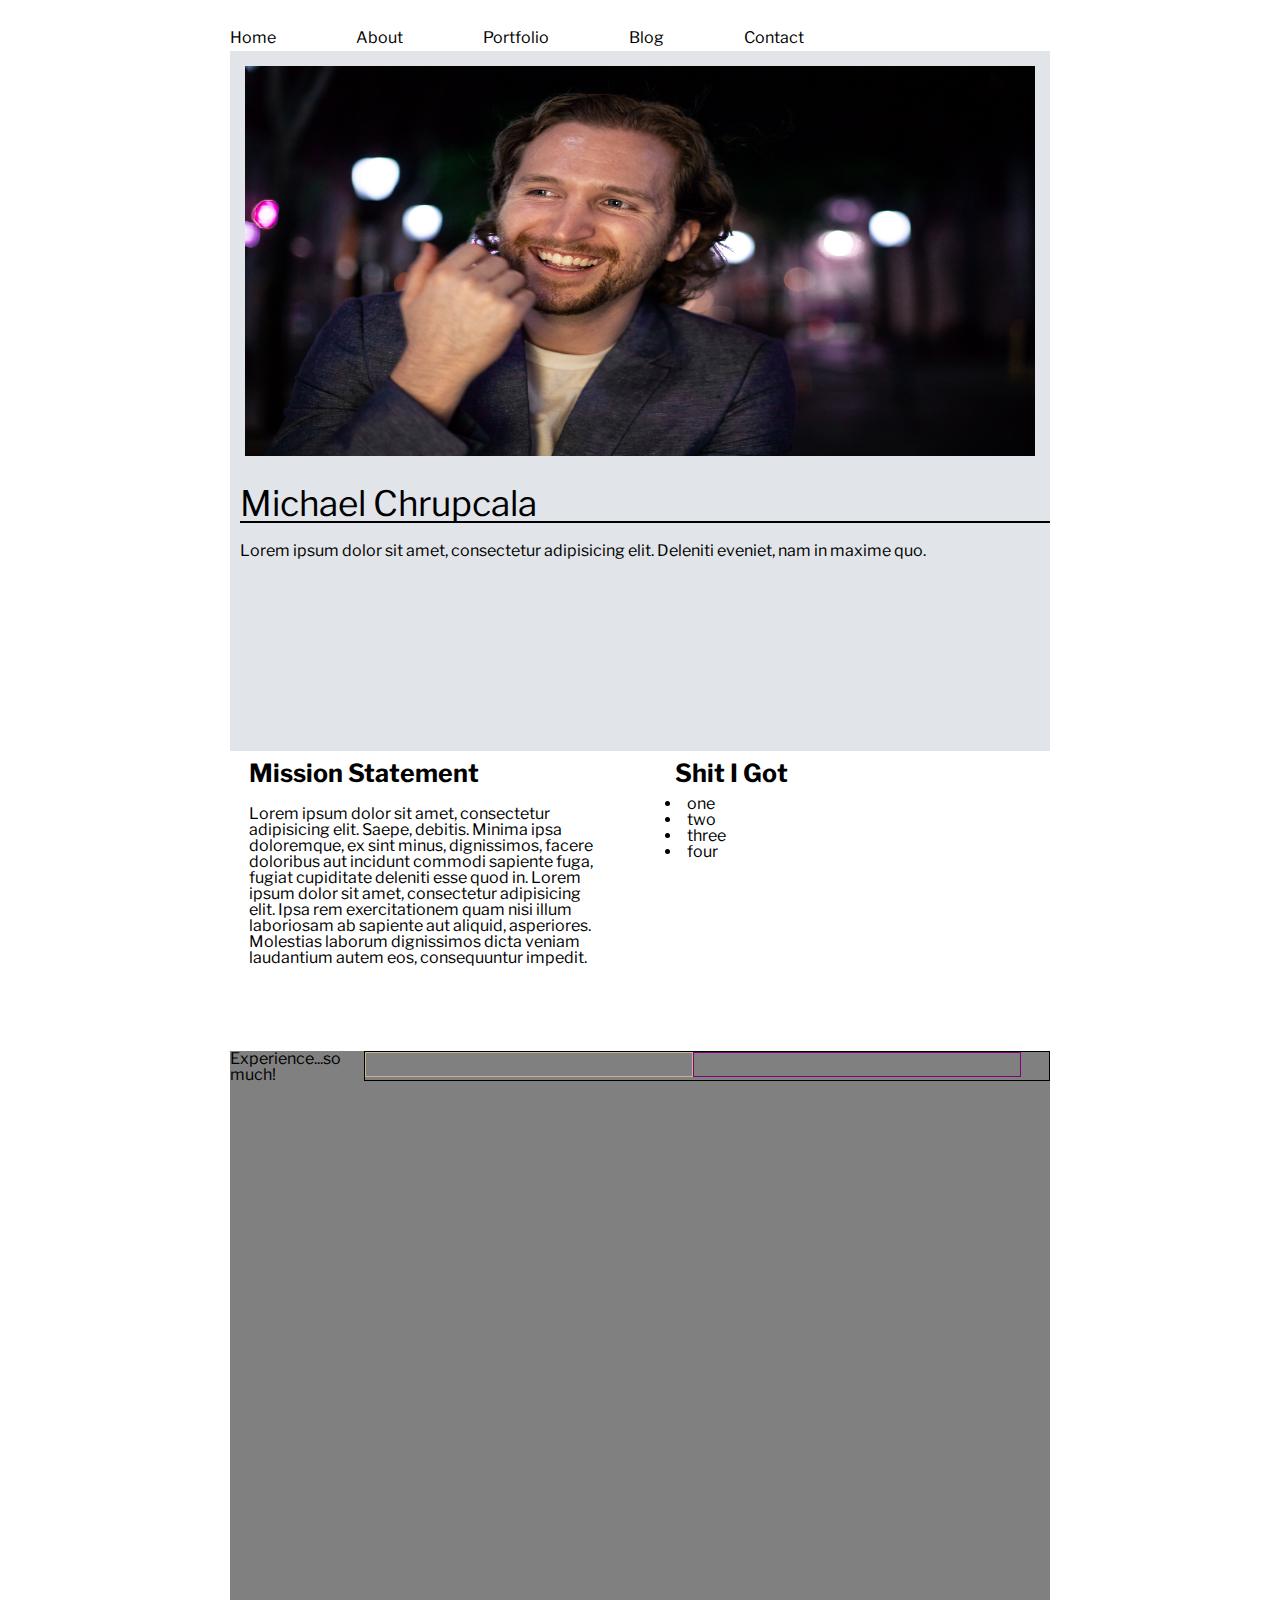
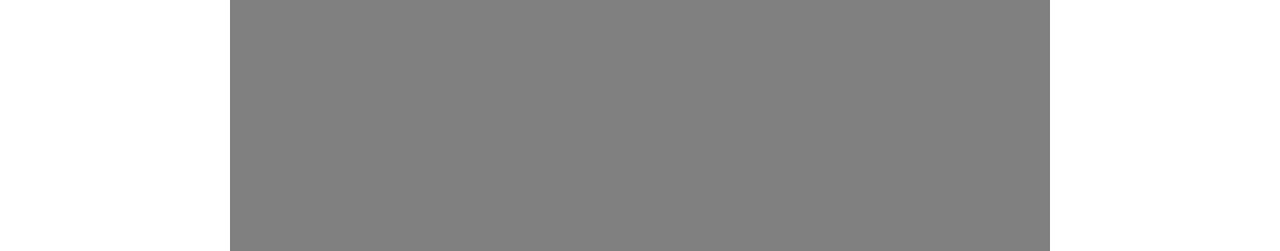
==== index.html @ c1bf6cab "Resume index.html is halfway finshed. Stylesheet's updated using Less. Added a headshot img and img " ====
<!doctype html>

<html lang="en">
<head>
  <meta charset="utf-8">

  <title>Resume - Michael Chrupcala</title>

  <link href="https://fonts.googleapis.com/css?family=Libre+Franklin&display=swap" rel="stylesheet">

  <link rel="stylesheet" href="css/index.css">

  <!--[if lt IE 9]>
    <script src="https://cdnjs.cloudflare.com/ajax/libs/html5shiv/3.7.3/html5shiv.js"></script>
  <![endif]-->
</head>

<body>
  <header>
    <nav class="nav-bar">
    <a href="#">Home</a>
    <a href="#">About</a>
    <a href="#">Portfolio</a>
    <a href="#">Blog</a>
    <a href="#">Contact</a>
  </nav>
  </header>

  <main>
    <section class="upper-banner">
      <img class ="headshot" src="images/headshot.jpg" alt="headshot of michael smiling at the camera">
      <h1>Michael Chrupcala</h1>
      <p>Lorem ipsum dolor sit amet, consectetur adipisicing elit. Deleniti eveniet, nam in maxime quo.</p>

    </section>

    <section class="lower-banner">
      <div class="mission-statement">
        <h2>Mission Statement</h2>
        <p>Lorem ipsum dolor sit amet, consectetur adipisicing elit. Saepe, debitis. Minima ipsa doloremque, ex sint minus, dignissimos, facere doloribus aut incidunt commodi sapiente fuga, fugiat cupiditate deleniti esse quod in. Lorem ipsum dolor sit amet, consectetur adipisicing elit. Ipsa rem exercitationem quam nisi illum laboriosam ab sapiente aut aliquid, asperiores. Molestias laborum dignissimos dicta veniam laudantium autem eos, consequuntur impedit. </p>
      </div>

      <div class="list-skills">
        <h2>Shit I Got</h2>
        <ul>
          <li>one</li>
          <li>two</li>
          <li>three</li>
          <li>four</li>
        </ul>
      </div>
    </section>

    <section class="work-history">
      <h2>Experience...so much!</h2>
      <div class="job-container">
        <div class="job-desc">
        </div>
        <div class="job-img">
        </div>
      </div>


    </section>

  </main>

  <footer>

  </footer>

</body>
</html>
---- css/index.css ----
/* http://meyerweb.com/eric/tools/css/reset/
   v2.0 | 20110126
   License: none (public domain)
*/
html,
body,
div,
span,
applet,
object,
iframe,
h1,
h2,
h3,
h4,
h5,
h6,
p,
blockquote,
pre,
a,
abbr,
acronym,
address,
big,
cite,
code,
del,
dfn,
em,
img,
ins,
kbd,
q,
s,
samp,
small,
strike,
strong,
sub,
sup,
tt,
var,
b,
u,
i,
center,
dl,
dt,
dd,
ol,
ul,
li,
fieldset,
form,
label,
legend,
table,
caption,
tbody,
tfoot,
thead,
tr,
th,
td,
article,
aside,
canvas,
details,
embed,
figure,
figcaption,
footer,
header,
hgroup,
menu,
nav,
output,
ruby,
section,
summary,
time,
mark,
audio,
video {
  margin: 0;
  padding: 0;
  border: 0;
  font-size: 100%;
  font: inherit;
  vertical-align: baseline;
}
/* HTML5 display-role reset for older browsers */
article,
aside,
details,
figcaption,
figure,
footer,
header,
hgroup,
menu,
nav,
section {
  display: block;
}
body {
  line-height: 1;
}
ol,
ul {
  list-style: none;
}
blockquote,
q {
  quotes: none;
}
blockquote:before,
blockquote:after,
q:before,
q:after {
  content: '';
  content: none;
}
table {
  border-collapse: collapse;
  border-spacing: 0;
}
/* Set every element's box-sizing to border-box */
* {
  box-sizing: border-box;
}
html,
body {
  height: 100%;
  width: 80%;
  margin: 0 auto;
}
html {
  font-size: 62.5%;
}
body {
  font-size: 1.6rem;
  font-family: 'Libre Franklin', sans-serif;
}
.nav-bar {
  width: 70%;
  display: flex;
  justify-content: space-between;
  margin-top: 30px;
  margin-bottom: 5px;
}
.nav-bar a {
  text-decoration: none;
  color: black;
}
.upper-banner {
  display: flex;
  flex-direction: column;
  height: 700px;
  background: #e1e4e8;
  width: 100%;
}
.upper-banner .headshot {
  height: 60%;
  padding: 15px;
}
.upper-banner h1 {
  font-size: 35px;
  display: block;
  margin-top: 15px;
  margin-left: 10px;
  border-bottom: 2px solid black;
}
.upper-banner p {
  padding: 10px;
  margin-top: 10px;
}
.lower-banner {
  display: flex;
  flex-flow: row wrap;
  height: 300px;
  width: 100%;
  justify-content: space-between;
}
.lower-banner h2 {
  font-size: 2.5rem;
  padding: 1rem;
  font-weight: bold;
}
.lower-banner p {
  padding: 10px;
}
.lower-banner li {
  list-style-type: disc;
  list-style-position: inside;
}
.mission-statement,
.list-skills {
  height: 300px;
  width: 48%;
  padding: 0 1%;
}
.work-history {
  display: flex;
  height: 800px;
  width: 100%;
  background: grey;
}
.work-history .job-container {
  height: 3rem;
  width: 100%;
  border: 1px solid black;
  display: flex;
}
.work-history .job-desc {
  height: 2.5rem;
  width: 48%;
  border: 1px solid tan;
  display: flex;
}
.work-history .job-img {
  height: 2.5rem;
  width: 48%;
  border: 1px solid purple;
  display: flex;
}
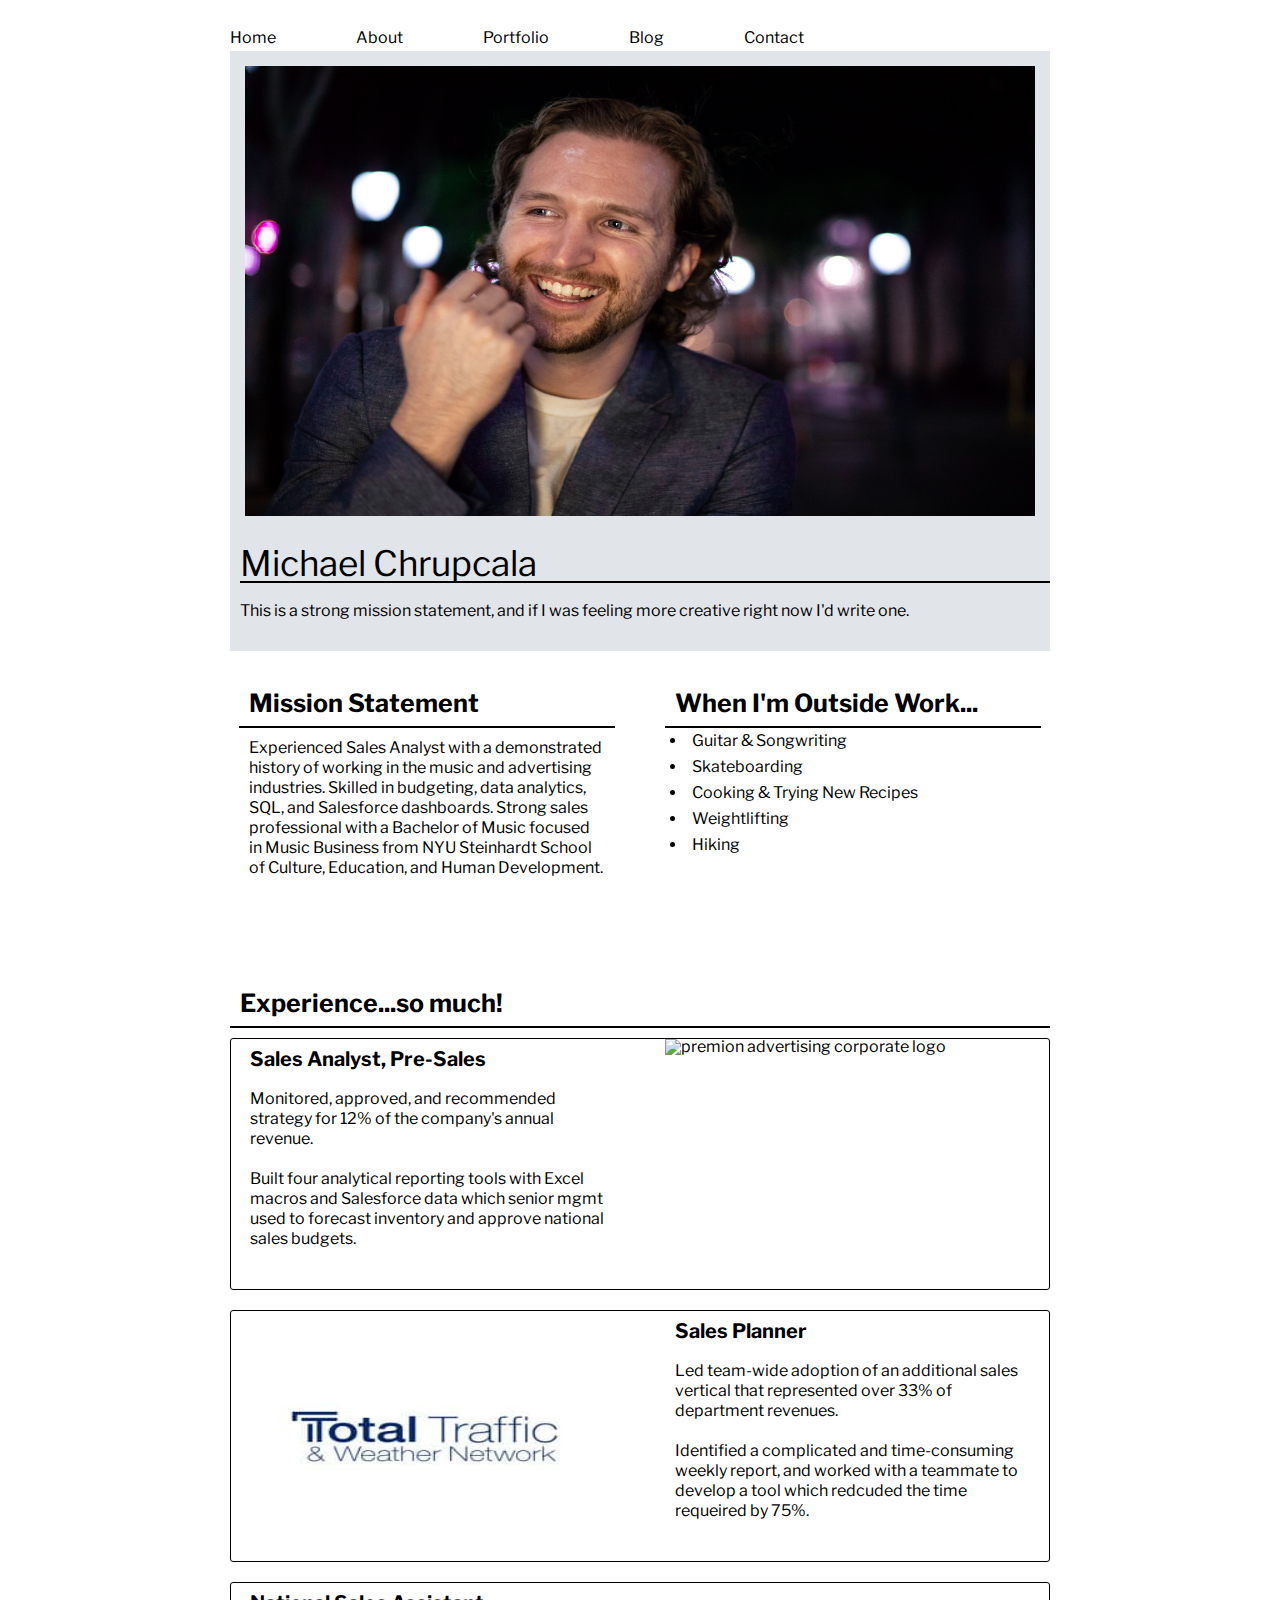
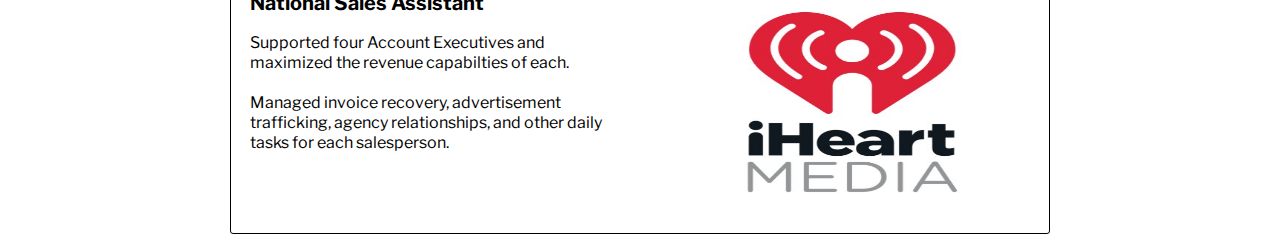
==== commit 20868c6c: "Added 3 img's for work history. Finished the 1st draft of index.html page and styled that page." ====
--- a/index.html
+++ b/index.html
@@ -30,33 +30,64 @@
     <section class="upper-banner">
       <img class ="headshot" src="images/headshot.jpg" alt="headshot of michael smiling at the camera">
       <h1>Michael Chrupcala</h1>
-      <p>Lorem ipsum dolor sit amet, consectetur adipisicing elit. Deleniti eveniet, nam in maxime quo.</p>
+      <p>This is a strong mission statement, and if I was feeling more creative right now I'd write one.</p>
 
     </section>
 
     <section class="lower-banner">
       <div class="mission-statement">
         <h2>Mission Statement</h2>
-        <p>Lorem ipsum dolor sit amet, consectetur adipisicing elit. Saepe, debitis. Minima ipsa doloremque, ex sint minus, dignissimos, facere doloribus aut incidunt commodi sapiente fuga, fugiat cupiditate deleniti esse quod in. Lorem ipsum dolor sit amet, consectetur adipisicing elit. Ipsa rem exercitationem quam nisi illum laboriosam ab sapiente aut aliquid, asperiores. Molestias laborum dignissimos dicta veniam laudantium autem eos, consequuntur impedit. </p>
+        <p>Experienced Sales Analyst with a demonstrated history of working in the music and advertising industries. Skilled in budgeting, data analytics, SQL, and Salesforce dashboards. Strong sales professional with a Bachelor of Music focused in Music Business from NYU Steinhardt School of Culture, Education, and Human Development.  </p>
       </div>
 
       <div class="list-skills">
-        <h2>Shit I Got</h2>
+        <h2>When I'm Outside Work...</h2>
         <ul>
-          <li>one</li>
-          <li>two</li>
-          <li>three</li>
-          <li>four</li>
+          <li>Guitar & Songwriting</li>
+          <li>Skateboarding</li>
+          <li>Cooking & Trying New Recipes</li>
+          <li>Weightlifting</li>
+          <li>Hiking</li>
         </ul>
       </div>
     </section>
 
+      <h2>Experience...so much!</h2>
+
     <section class="work-history">
-      <h2>Experience...so much!</h2>
       <div class="job-container">
         <div class="job-desc">
+          <h3>Sales Analyst, Pre-Sales</h3>
+          <p>Monitored, approved, and recommended strategy for 12% of the company's annual revenue.</p>
+          <p>Built four analytical reporting tools with Excel macros and Salesforce data which senior mgmt used to forecast inventory and approve national sales budgets.</p>
         </div>
-        <div class="job-img">
+        <div class="blank"></div>
+        <div class="job-img-container">
+          <img class="job-img" src="images/Premion_logo.png" alt="premion advertising corporate logo">
+        </div>
+      </div>
+
+      <div class="job-container">
+        <div class="job-desc">
+          <h3>Sales Planner</h3>
+          <p>Led team-wide adoption of an additional sales vertical that represented over 33% of department revenues.</p>
+          <p>Identified a complicated and time-consuming weekly report, and worked with a teammate to develop a tool which redcuded the time requeired by 75%.</p>
+        </div>
+        <div class="blank"></div>
+        <div class="job-img-container">
+          <img class="job-img" src="images/TTWN_logo.jpg" alt="total traffic and weather network corporate logo">
+        </div>
+      </div>
+
+      <div class="job-container">
+        <div class="job-desc">
+          <h3> National Sales Assistant</h3>
+          <p>Supported four Account Executives and maximized the revenue capabilties of each.</p>
+          <p>Managed invoice recovery, advertisement trafficking, agency relationships, and other daily tasks for each salesperson.</p>
+        </div>
+        <div class="blank"></div>
+        <div class="job-img-container">
+          <img class="job-img" src="images/iheart_logo.jpg" alt="iheartmedia corporate logo">
         </div>
       </div>
 
--- a/css/index.css
+++ b/css/index.css
@@ -154,15 +154,27 @@
   text-decoration: none;
   color: black;
 }
+h2 {
+  font-size: 2.5rem;
+  padding: 1rem;
+  font-weight: bold;
+  border-bottom: 0.2rem solid black;
+}
+h3 {
+  font-size: 2rem;
+  font-weight: bold;
+  padding: 1rem;
+}
 .upper-banner {
   display: flex;
   flex-direction: column;
-  height: 700px;
   background: #e1e4e8;
   width: 100%;
+  height: 60rem;
+  margin-bottom: 3rem;
 }
 .upper-banner .headshot {
-  height: 60%;
+  height: 80%;
   padding: 15px;
 }
 .upper-banner h1 {
@@ -183,17 +195,14 @@
   width: 100%;
   justify-content: space-between;
 }
-.lower-banner h2 {
-  font-size: 2.5rem;
-  padding: 1rem;
-  font-weight: bold;
-}
 .lower-banner p {
   padding: 10px;
+  line-height: 2rem;
 }
 .lower-banner li {
   list-style-type: disc;
   list-style-position: inside;
+  padding: 0.5rem;
 }
 .mission-statement,
 .list-skills {
@@ -203,25 +212,46 @@
 }
 .work-history {
   display: flex;
+  flex-direction: column;
   height: 800px;
   width: 100%;
-  background: grey;
 }
 .work-history .job-container {
-  height: 3rem;
-  width: 100%;
-  border: 1px solid black;
-  display: flex;
+  height: 30rem;
+  width: 100%;
+  display: flex;
+  border: 0.1rem solid black;
+  border-radius: 0.3rem;
+  margin: 1rem 0;
+}
+.work-history .job-container:nth-child(even) {
+  flex-direction: row-reverse;
 }
 .work-history .job-desc {
-  height: 2.5rem;
+  height: 25rem;
   width: 48%;
-  border: 1px solid tan;
+  padding: 0 1%;
+  display: flex;
+  flex-direction: column;
+}
+.work-history p {
+  padding: 1rem 1rem;
+  line-height: 2rem;
+  max-width: 100%;
+  max-height: 100%;
+}
+.work-history .blank {
+  margin: 0 2%;
+}
+.work-history .job-img-container {
+  height: 25rem;
+  width: 48%;
+  padding: 0 1%;
   display: flex;
 }
 .work-history .job-img {
-  height: 2.5rem;
-  width: 48%;
-  border: 1px solid purple;
-  display: flex;
-}
+  width: 100%;
+  height: 25rem;
+  max-width: 100%;
+  max-height: 100%;
+}
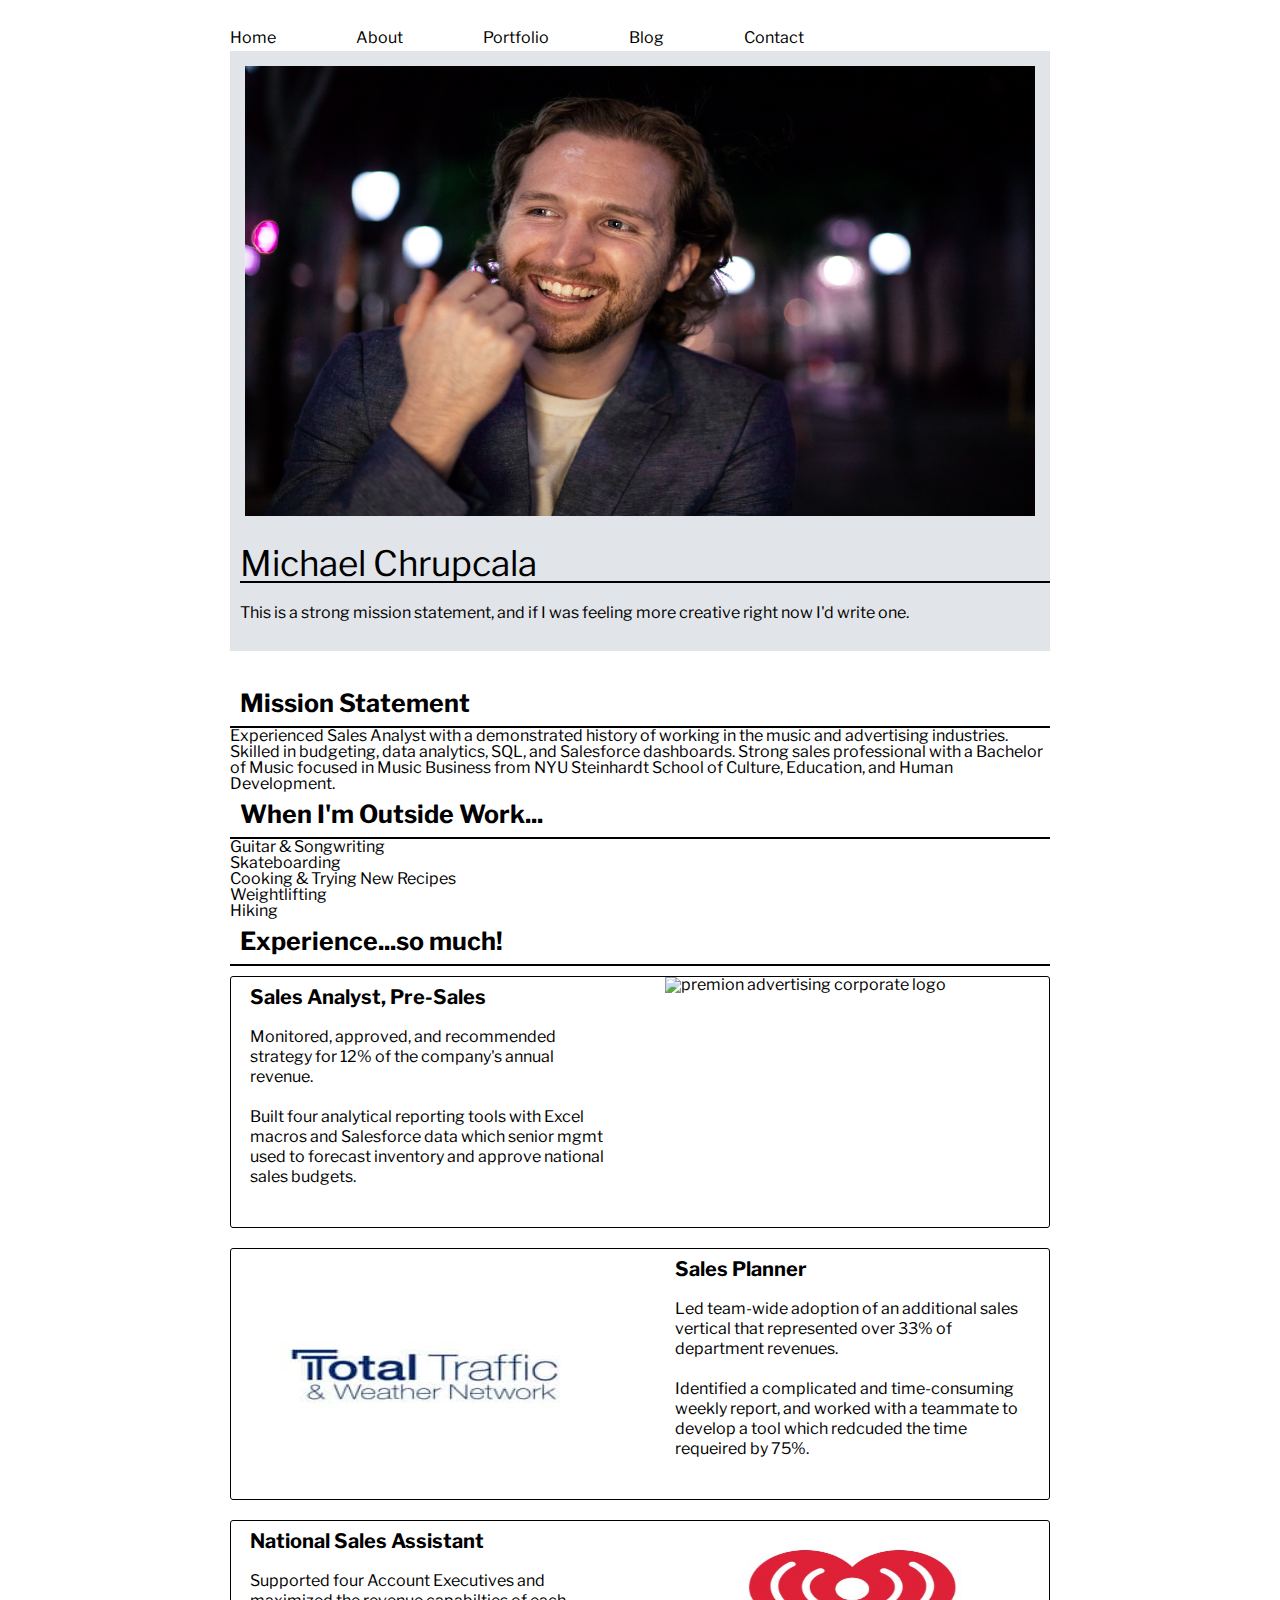
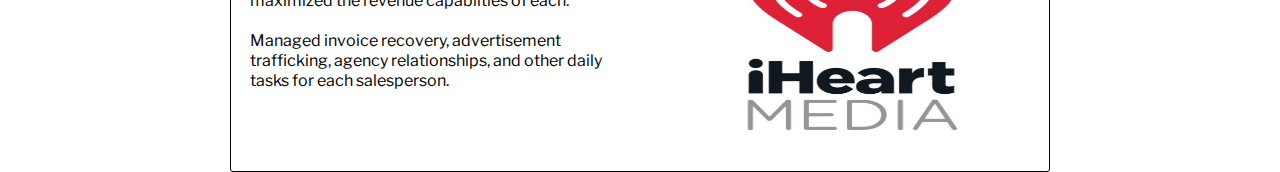
==== commit 5d69236e: "Added responsive breakpoints to index.html." ====
--- a/index.html
+++ b/index.html
@@ -18,11 +18,11 @@
 <body>
   <header>
     <nav class="nav-bar">
-    <a href="#">Home</a>
+    <a href="index.html">Home</a>
     <a href="#">About</a>
-    <a href="#">Portfolio</a>
+    <a href="https://mchrupcala.github.io">Portfolio</a>
     <a href="#">Blog</a>
-    <a href="#">Contact</a>
+    <a href="contact.html">Contact</a>
   </nav>
   </header>
 
--- a/css/index.css
+++ b/css/index.css
@@ -143,6 +143,13 @@
   font-size: 1.6rem;
   font-family: 'Libre Franklin', sans-serif;
 }
+h1 {
+  font-size: 35px;
+  display: block;
+  margin-top: 15px;
+  margin-left: 10px;
+  border-bottom: 2px solid black;
+}
 .nav-bar {
   width: 70%;
   display: flex;
@@ -177,38 +184,59 @@
   height: 80%;
   padding: 15px;
 }
-.upper-banner h1 {
-  font-size: 35px;
-  display: block;
-  margin-top: 15px;
-  margin-left: 10px;
-  border-bottom: 2px solid black;
-}
 .upper-banner p {
   padding: 10px;
   margin-top: 10px;
 }
-.lower-banner {
+@media screen and (max-width: 900px) {
+  .upper-banner .headshot {
+    height: 60%;
+  }
+  .upper-banner .upper-banner {
+    height: 40rem;
+  }
+}
+@media screen and (max-width: 500px) {
+  .upper-banner .headshot {
+    height: 40%;
+  }
+  .upper-banner .upper-banner {
+    height: 20rem;
+  }
+}
+.upper-banner .lower-banner {
   display: flex;
   flex-flow: row wrap;
   height: 300px;
   width: 100%;
   justify-content: space-between;
 }
-.lower-banner p {
+.upper-banner p {
   padding: 10px;
   line-height: 2rem;
 }
-.lower-banner li {
+.upper-banner li {
   list-style-type: disc;
   list-style-position: inside;
   padding: 0.5rem;
 }
-.mission-statement,
-.list-skills {
+.upper-banner .mission-statement,
+.upper-banner .list-skills {
   height: 300px;
   width: 48%;
   padding: 0 1%;
+}
+@media screen and (max-width: 900px) {
+  .lower-banner {
+    display: flex;
+    flex-direction: column;
+  }
+}
+@media screen and (max-width: 500px) {
+  .lower-banner {
+    display: flex;
+    flex-direction: column;
+  }
 }
 .work-history {
   display: flex;
@@ -255,3 +283,29 @@
   max-width: 100%;
   max-height: 100%;
 }
+@media screen and (max-width: 900px) {
+  .work-history {
+    display: flex;
+    flex-direction: column;
+  }
+}
+@media screen and (max-width: 500px) {
+  .work-history {
+    display: flex;
+    flex-direction: column;
+  }
+}
+.contact-main .banner-design {
+  width: 100%;
+  height: 10rem;
+  border: 0.1rem solid #e1e4e8;
+  border-radius: 1rem;
+  background: #e1e4e8;
+  margin: 2rem 0;
+}
+.contact-main .form-section {
+  margin-top: 2.5rem;
+}
+.contact-main .form-field {
+  margin: 1rem 0;
+}
